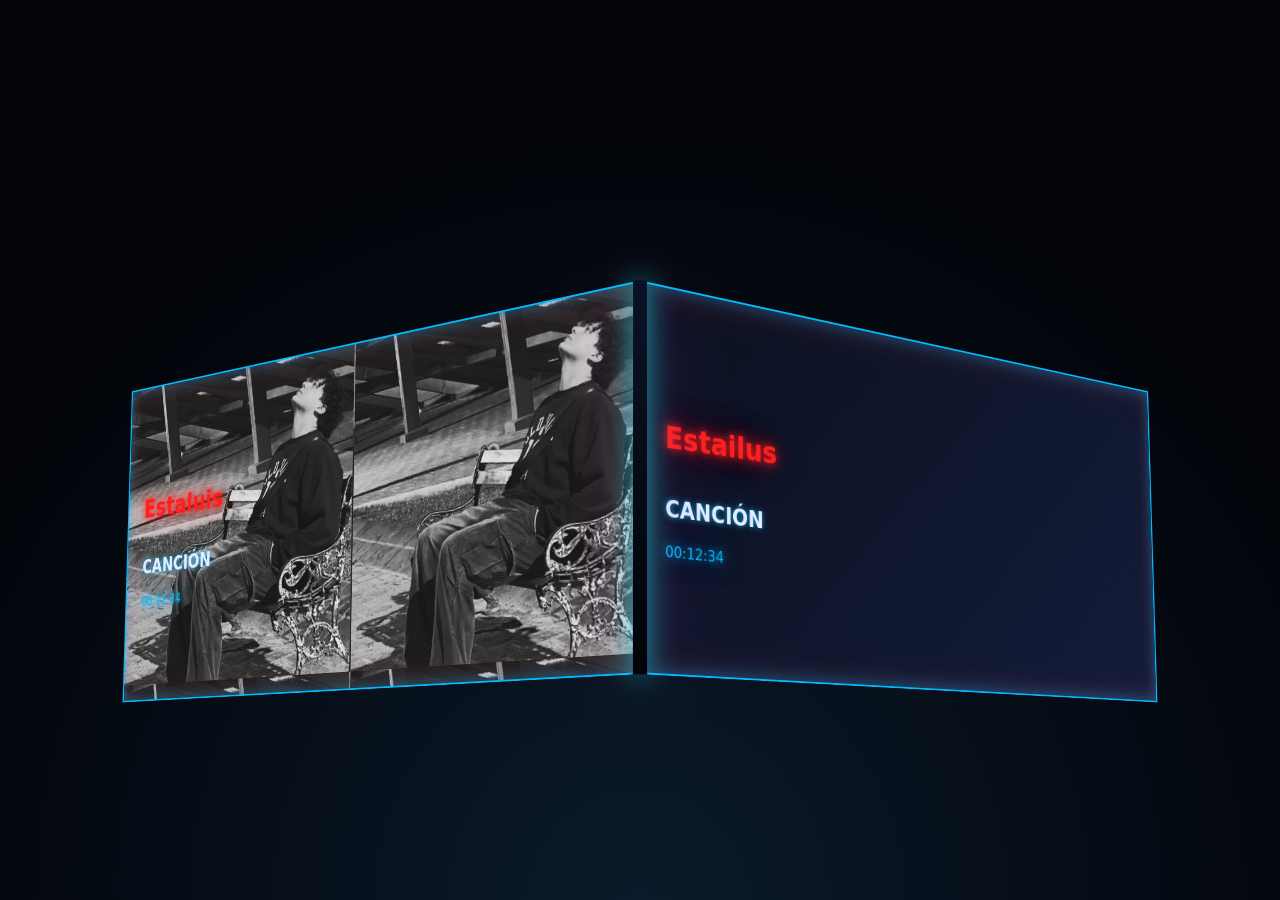
==== index.html @ 5ad1725b "Initial repo. Blue and red billboard with a preview img. Missing the insert code" ====
<!DOCTYPE html>
<html lang="en">
<head>
    <meta charset="UTF-8">
    <meta name="viewport" content="width=device-width, initial-scale=1.0">
    <title>Document</title>

    <link rel="preconnect" href="https://fonts.googleapis.com">
    <link rel="preconnect" href="https://fonts.gstatic.com" crossorigin>
    <link href="https://fonts.googleapis.com/css2?family=Bitcount+Single:wght@100..900&display=swap" rel="stylesheet">

    <style>
        


        * {
            box-sizing: border-box;
            --neon-red: #ff1e1e;
            --neon-red-dim: #c01515;
            --neon-red-glow: rgba(255, 30, 30, 0.85);
            --neon-blue: #00baff;
            --neon-blue-dim: #008fc7;
            --neon-blue-glow: rgba(0, 186, 255, 0.85);
            --text-white: #e6ecff;
            --text-muted: rgba(230,236,255,.65);
        }

        body {
            margin: 0;
            height: 100vh;
            background:
                radial-gradient(circle at bottom, #0b1a2a, #020409 70%);
            display: flex;
            justify-content: center;
            align-items: flex-end;
            font-family: "Orbitron", system-ui, sans-serif;
            overflow: hidden;
        }

        /* Escena */
        .scene {
            position: relative;
            width: 50vw;
            height: 50vh;
            perspective: 1500px;
        }

        /* Esquina del edificio */
        .corner {
            position: absolute;
            bottom: 50%;  
            left: 50%;
            height: 400px;
            transform: translateX(-50%) rotateX(5deg);
            transform-style: preserve-3d;
        }

        /* Billboard base */
        .billboard {
            width: 60vw;
            height: 400px;
            background: linear-gradient(135deg, #0a0f1f, #121c3a);
            position: relative;
            overflow: hidden;
            /*animation: ledFlicker 3.5s infinite;*/
            animation: cyberFlicker 4.5s infinite;
        }

        /* Lado izquierdo */
        .billboard.left {
            position: absolute;
            left: 0;
            top: 0;

            width: 60vw;
            height: 400px;

            transform-origin: left center;
            transform: rotateY(32deg);

            border-radius: 12px 0 0 12px;
        }

        /* Lado derecho */
        .billboard.right {
            position: absolute;
            right: 0;
            top: 0;

            width: 60vw;
            height: 400px;

            transform-origin: right center;
            transform: rotateY(-32deg);

            border-radius: 0 12px 12px 0;
            background-image: url("./img/foto.jpg");
            background-size: 50% auto;
        }

        .corner::before {
            content: "";
            position: absolute;
            top: 0;
            left: -7px;
            width: 14px;
            height: 400px;

            background:
                linear-gradient(
                to bottom,
                #0b1225,
                #020409
                );

            box-shadow:
                0 0 30px rgba(0,255,255,.7),
                0 0 70px rgba(255,0,200,.35);
        }

        /* Marco LED */
        /*.billboard::before {
            content: "";
            position: absolute;
            inset: 0;
            box-shadow:
                inset 0 0 0 2px #00ffff,
                inset 0 0 25px rgba(0,255,255,.6),
                inset 0 0 50px rgba(255,0,200,.25);
            pointer-events: none;
        }*/
        .billboard::before {
            content: "";
            position: absolute;
            inset: 0;
            box-shadow:
                inset 0 0 0 2px var(--neon-blue),
                inset 0 0 22px rgba(0,186,255,.5),
                inset 0 0 40px rgba(255,30,30,.2);
        }


        /* Scanlines LED */
        .billboard::after {
            content: "";
            position: absolute;
            inset: 0;
            background-image:
                repeating-linear-gradient(
                0deg,
                rgba(255,255,255,.05) 0 1px,
                transparent 1px 3px
                );
            opacity: .35;
            animation: scanMove 1.2s linear infinite;
            pointer-events: none;
        }

        /* Contenido */
        .content {
            height: 100%;
            padding: 30px;
            display: flex;
            flex-direction: column;
            justify-content: center;
        }

        /* Texto */
        /*.artist {
            font-size: 36px;
            margin: 0;
            color: #ff4fd8;
            text-shadow:
                0 0 12px rgba(255,79,216,.9),
                0 0 30px rgba(255,79,216,.6);
        }*/
        .artist {
        color: var(--neon-red);
        text-shadow:
            0 0 8px var(--neon-red-glow),
            0 0 20px rgba(255,30,30,.6),
            0 0 45px rgba(255,30,30,.35);
        }


        /*.song {
            font-size: 22px;
            margin: 8px 0;
            color: #ffffff;
            text-shadow:
                0 0 10px rgba(0,255,255,.9);
        }*/
        .song {
        color: var(--text-white);
        text-shadow:
            0 0 6px var(--neon-blue-glow);
        }


        /*.countdown {
            margin-top: 16px;
            font-size: 20px;
            letter-spacing: 3px;
            color: #00ffff;
            text-shadow:
                0 0 15px rgba(0,255,255,1),
                0 0 35px rgba(0,255,255,.6);
        }*/
        .countdown {
        color: var(--neon-blue);
        text-shadow:
            0 0 10px var(--neon-blue-glow),
            0 0 28px rgba(0,186,255,.6);
        }


        /* 🔥 Animaciones */
        @keyframes ledFlicker {
            0%, 100% { filter: brightness(1); }
            48% { filter: brightness(1.1); }
            50% { filter: brightness(.85); }
            52% { filter: brightness(1.15); }
        }

        @keyframes scanMove {
            from { background-position: 0 0; }
            to { background-position: 0 6px; }
        }

        @keyframes cyberFlicker {
            0%, 100% { filter: brightness(1); }
            47% { filter: brightness(.9); }
            49% { filter: brightness(.6); }
            50% { filter: brightness(1.1); }
            52% { filter: brightness(.85); }
            55% { filter: brightness(1); }
        }


    </style>
</head>
<body>
    <div class="scene">
        <div class="corner">
            <div class="billboard left">
            <div class="content">
                <h1 class="artist">Estailus</h1>
                <h2 class="song">CANCIÓN</h2>
                <div class="countdown">00:12:34</div>
            </div>
            </div>

            <div class="billboard right">
            <div class="content">
                <h1 class="artist">Estaluis</h1>
                <h2 class="song">CANCIÓN</h2>
                <div class="countdown">00:12:34</div>
            </div>
            </div>
        </div>
    </div>


</body>
</html>
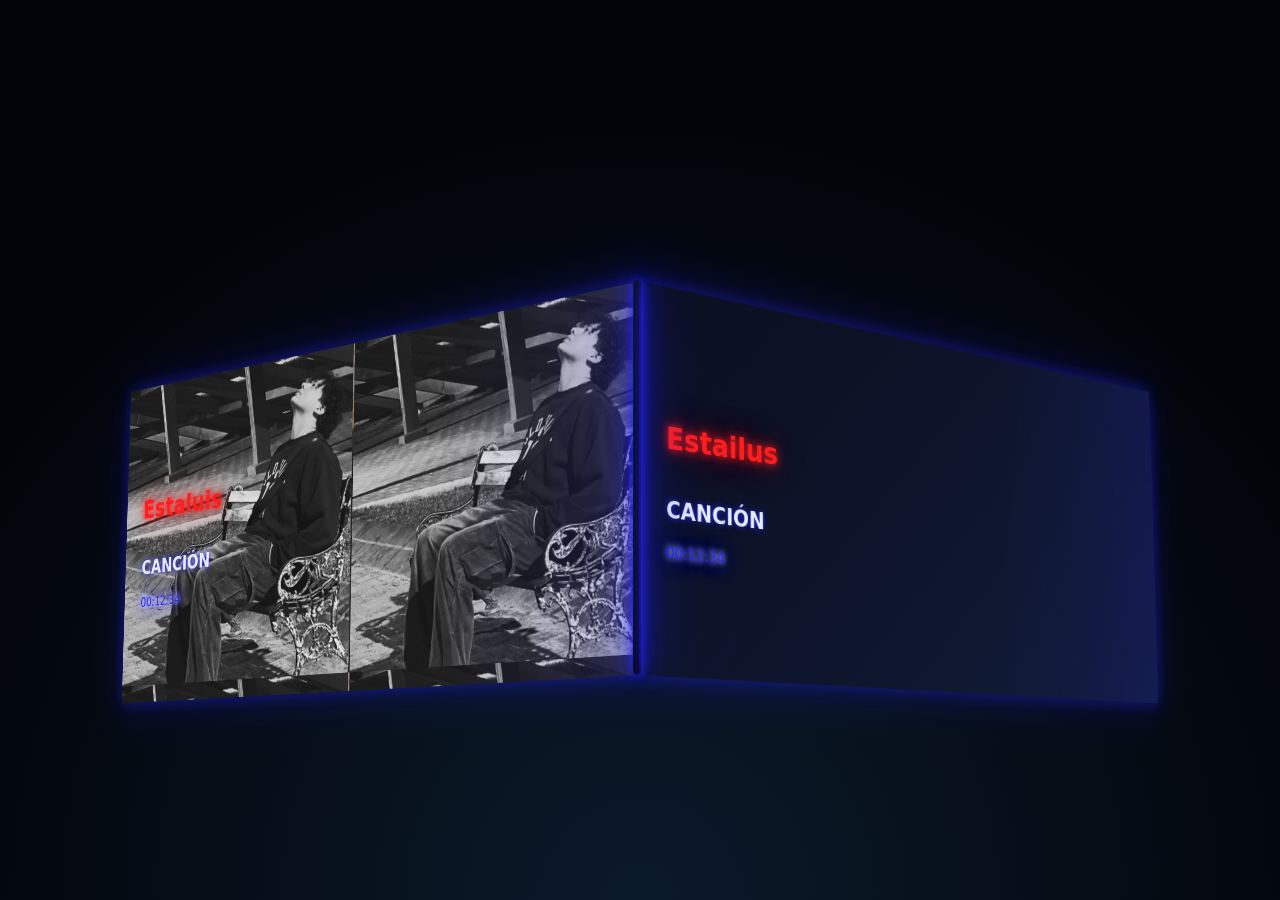
==== commit 0c00614c: "Changing led colors" ====
--- a/index.html
+++ b/index.html
@@ -10,17 +10,16 @@
     <link href="https://fonts.googleapis.com/css2?family=Bitcount+Single:wght@100..900&display=swap" rel="stylesheet">
 
     <style>
-        
-
 
         * {
             box-sizing: border-box;
             --neon-red: #ff1e1e;
             --neon-red-dim: #c01515;
             --neon-red-glow: rgba(255, 30, 30, 0.85);
-            --neon-blue: #00baff;
-            --neon-blue-dim: #008fc7;
-            --neon-blue-glow: rgba(0, 186, 255, 0.85);
+            --neon-blue: #2323FF;
+            --neon-blue-bright: #4d4dff;
+            --neon-blue-glow: rgba(35, 35, 255, 0.95);
+            --neon-blue-outer: rgba(35, 35, 255, 0.45);
             --text-white: #e6ecff;
             --text-muted: rgba(230,236,255,.65);
         }
@@ -43,6 +42,7 @@
             width: 50vw;
             height: 50vh;
             perspective: 1500px;
+            /* display: none; */
         }
 
         /* Esquina del edificio */
@@ -62,8 +62,12 @@
             background: linear-gradient(135deg, #0a0f1f, #121c3a);
             position: relative;
             overflow: hidden;
-            /*animation: ledFlicker 3.5s infinite;*/
-            animation: cyberFlicker 4.5s infinite;
+            animation: cyberFlicker 3.8s infinite;
+            margin: 1px;
+
+            box-shadow:
+                0 0 20px rgba(35,35,255,0.4),
+                0 0 60px rgba(35,35,255,0.25);
         }
 
         /* Lado izquierdo */
@@ -98,45 +102,15 @@
             background-size: 50% auto;
         }
 
-        .corner::before {
-            content: "";
-            position: absolute;
-            top: 0;
-            left: -7px;
-            width: 14px;
-            height: 400px;
-
-            background:
-                linear-gradient(
-                to bottom,
-                #0b1225,
-                #020409
-                );
-
-            box-shadow:
-                0 0 30px rgba(0,255,255,.7),
-                0 0 70px rgba(255,0,200,.35);
-        }
-
-        /* Marco LED */
-        /*.billboard::before {
-            content: "";
-            position: absolute;
-            inset: 0;
-            box-shadow:
-                inset 0 0 0 2px #00ffff,
-                inset 0 0 25px rgba(0,255,255,.6),
-                inset 0 0 50px rgba(255,0,200,.25);
-            pointer-events: none;
-        }*/
+         /* Marco LED */
+        
         .billboard::before {
-            content: "";
-            position: absolute;
-            inset: 0;
             box-shadow:
                 inset 0 0 0 2px var(--neon-blue),
-                inset 0 0 22px rgba(0,186,255,.5),
-                inset 0 0 40px rgba(255,30,30,.2);
+                inset 0 0 20px var(--neon-blue-glow),
+                inset 0 0 40px var(--neon-blue-glow),
+                0 0 30px var(--neon-blue-outer),
+                0 0 80px var(--neon-blue-outer);
         }
 
 
@@ -144,17 +118,50 @@
         .billboard::after {
             content: "";
             position: absolute;
-            inset: 0;
-            background-image:
-                repeating-linear-gradient(
-                0deg,
-                rgba(255,255,255,.05) 0 1px,
-                transparent 1px 3px
-                );
+            top: 0;
+            right: 0; /* el lado del corner */
+            width: 35%;
+            height: 100%;
+            background: linear-gradient(
+                to left,
+                rgba(35,35,255,0.35),
+                rgba(35,35,255,0.15),
+                transparent
+            );
+
+  pointer-events: none;
             opacity: .35;
             animation: scanMove 1.2s linear infinite;
             pointer-events: none;
         }
+
+        .corner::before {
+            content: "";
+            position: absolute;
+            top: 0;
+            left: -7px;
+
+            width: 8px;
+            height: 400px;
+
+            background: linear-gradient(
+                to bottom,
+                #0a0f1f,
+                #050814
+            );
+
+            border-radius: 4px;
+
+            box-shadow:
+                0 0 10px #2323FF,
+                0 0 25px rgba(35,35,255,.9),
+                0 0 60px rgba(35,35,255,.6),
+                0 0 120px rgba(35,35,255,.3);
+        }
+
+        
+
+       
 
         /* Contenido */
         .content {
@@ -166,14 +173,7 @@
         }
 
         /* Texto */
-        /*.artist {
-            font-size: 36px;
-            margin: 0;
-            color: #ff4fd8;
-            text-shadow:
-                0 0 12px rgba(255,79,216,.9),
-                0 0 30px rgba(255,79,216,.6);
-        }*/
+        
         .artist {
         color: var(--neon-red);
         text-shadow:
@@ -182,45 +182,25 @@
             0 0 45px rgba(255,30,30,.35);
         }
 
-
-        /*.song {
-            font-size: 22px;
-            margin: 8px 0;
-            color: #ffffff;
-            text-shadow:
-                0 0 10px rgba(0,255,255,.9);
-        }*/
         .song {
         color: var(--text-white);
         text-shadow:
             0 0 6px var(--neon-blue-glow);
         }
 
-
-        /*.countdown {
-            margin-top: 16px;
-            font-size: 20px;
-            letter-spacing: 3px;
-            color: #00ffff;
+        .countdown {
+            color: var(--neon-blue);
+
             text-shadow:
-                0 0 15px rgba(0,255,255,1),
-                0 0 35px rgba(0,255,255,.6);
-        }*/
-        .countdown {
-        color: var(--neon-blue);
-        text-shadow:
-            0 0 10px var(--neon-blue-glow),
-            0 0 28px rgba(0,186,255,.6);
-        }
-
-
-        /* 🔥 Animaciones */
-        @keyframes ledFlicker {
-            0%, 100% { filter: brightness(1); }
-            48% { filter: brightness(1.1); }
-            50% { filter: brightness(.85); }
-            52% { filter: brightness(1.15); }
-        }
+                0 0 6px #ffffff,
+                0 0 12px var(--neon-blue-glow),
+                0 0 25px var(--neon-blue-glow),
+                0 0 50px var(--neon-blue-outer),
+                0 0 90px var(--neon-blue-outer);
+        }
+
+
+        /* Animaciones */
 
         @keyframes scanMove {
             from { background-position: 0 0; }
@@ -260,6 +240,10 @@
         </div>
     </div>
 
+    <div class="code">
+
+    </div>
+
 
 </body>
 </html>
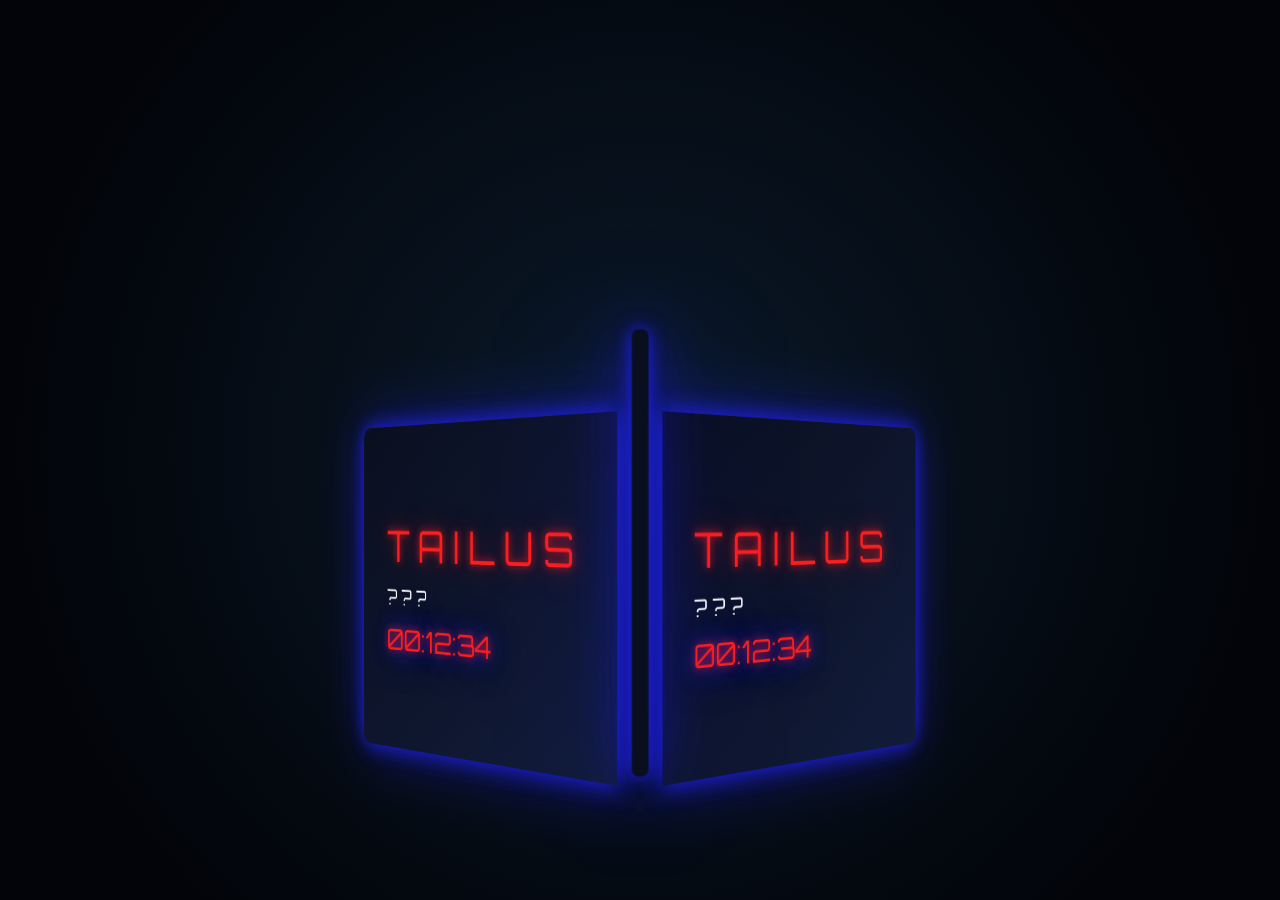
==== commit 45c00976: "Fixing background building" ====
--- a/index.html
+++ b/index.html
@@ -1,249 +1,219 @@
 <!DOCTYPE html>
 <html lang="en">
 <head>
-    <meta charset="UTF-8">
-    <meta name="viewport" content="width=device-width, initial-scale=1.0">
-    <title>Document</title>
-
-    <link rel="preconnect" href="https://fonts.googleapis.com">
-    <link rel="preconnect" href="https://fonts.gstatic.com" crossorigin>
-    <link href="https://fonts.googleapis.com/css2?family=Bitcount+Single:wght@100..900&display=swap" rel="stylesheet">
-
-    <style>
-
-        * {
-            box-sizing: border-box;
-            --neon-red: #ff1e1e;
-            --neon-red-dim: #c01515;
-            --neon-red-glow: rgba(255, 30, 30, 0.85);
-            --neon-blue: #2323FF;
-            --neon-blue-bright: #4d4dff;
-            --neon-blue-glow: rgba(35, 35, 255, 0.95);
-            --neon-blue-outer: rgba(35, 35, 255, 0.45);
-            --text-white: #e6ecff;
-            --text-muted: rgba(230,236,255,.65);
-        }
-
-        body {
-            margin: 0;
-            height: 100vh;
-            background:
-                radial-gradient(circle at bottom, #0b1a2a, #020409 70%);
-            display: flex;
-            justify-content: center;
-            align-items: flex-end;
-            font-family: "Orbitron", system-ui, sans-serif;
-            overflow: hidden;
-        }
-
-        /* Escena */
-        .scene {
-            position: relative;
-            width: 50vw;
-            height: 50vh;
-            perspective: 1500px;
-            /* display: none; */
-        }
-
-        /* Esquina del edificio */
-        .corner {
-            position: absolute;
-            bottom: 50%;  
-            left: 50%;
-            height: 400px;
-            transform: translateX(-50%) rotateX(5deg);
-            transform-style: preserve-3d;
-        }
-
-        /* Billboard base */
-        .billboard {
-            width: 60vw;
-            height: 400px;
-            background: linear-gradient(135deg, #0a0f1f, #121c3a);
-            position: relative;
-            overflow: hidden;
-            animation: cyberFlicker 3.8s infinite;
-            margin: 1px;
-
-            box-shadow:
-                0 0 20px rgba(35,35,255,0.4),
-                0 0 60px rgba(35,35,255,0.25);
-        }
-
-        /* Lado izquierdo */
-        .billboard.left {
-            position: absolute;
-            left: 0;
-            top: 0;
-
-            width: 60vw;
-            height: 400px;
-
-            transform-origin: left center;
-            transform: rotateY(32deg);
-
-            border-radius: 12px 0 0 12px;
-        }
-
-        /* Lado derecho */
-        .billboard.right {
-            position: absolute;
-            right: 0;
-            top: 0;
-
-            width: 60vw;
-            height: 400px;
-
-            transform-origin: right center;
-            transform: rotateY(-32deg);
-
-            border-radius: 0 12px 12px 0;
-            background-image: url("./img/foto.jpg");
-            background-size: 50% auto;
-        }
-
-         /* Marco LED */
+<meta charset="UTF-8">
+<meta name="viewport" content="width=device-width, initial-scale=1.0">
+<title>???</title>
+
+<link href="https://fonts.googleapis.com/css2?family=Orbitron:wght@400;700&display=swap" rel="stylesheet">
+
+<style>
+
+*{
+    box-sizing:border-box;
+
+    --neon-blue:#2323FF;
+    --neon-blue-glow:rgba(35,35,255,.95);
+    --neon-blue-outer:rgba(35,35,255,.45);
+
+    --neon-red:#ff1e1e;
+    --neon-red-glow:rgba(255,30,30,.85);
+    
+}
+
+body{
+    margin:0;
+    height:100vh;
+    display:flex;
+    justify-content:center;
+    align-items:flex-end;
+    background:radial-gradient(circle at center,#0b1a2a,#020409 80%);
+    font-family:Orbitron,sans-serif;
+    overflow:hidden;
+}
+
+/* ESCENA (CÁMARA) */
+
+.scene{
+    position:relative;
+    width:100vw;
+    height:85vh;
+    perspective: 1100px;
+}
+
+/* CONTENEDOR 3D */
+
+.city{
+    position:absolute;
+    bottom:0;
+    width:100%;
+    height:80vh;
+    transform-style:preserve-3d;
+}
+
+/* PARED */
+
+.building{
+    position:fixed;
+    bottom:0;
+    width:100vw;
+    height:100vh;
+    background:url("./img/kenny-eliason.jpg") center/cover;
+    background-repeat: repeat-x;
+    filter:brightness(.25);
+}
+
+/* IZQUIERDA */
+.building.left{
+    left:50%;
+    transform-origin:right center;
+    transform:
+        translateX(-100%)
+        rotateY(-35deg)
+        translateZ(-250px);
+}
+
+/* DERECHA */
+.building.right{
+    left:50%;
+    transform-origin:left center;
+    transform:
         
-        .billboard::before {
-            box-shadow:
-                inset 0 0 0 2px var(--neon-blue),
-                inset 0 0 20px var(--neon-blue-glow),
-                inset 0 0 40px var(--neon-blue-glow),
-                0 0 30px var(--neon-blue-outer),
-                0 0 80px var(--neon-blue-outer);
-        }
-
-
-        /* Scanlines LED */
-        .billboard::after {
-            content: "";
-            position: absolute;
-            top: 0;
-            right: 0; /* el lado del corner */
-            width: 35%;
-            height: 100%;
-            background: linear-gradient(
-                to left,
-                rgba(35,35,255,0.35),
-                rgba(35,35,255,0.15),
-                transparent
-            );
-
-  pointer-events: none;
-            opacity: .35;
-            animation: scanMove 1.2s linear infinite;
-            pointer-events: none;
-        }
-
-        .corner::before {
-            content: "";
-            position: absolute;
-            top: 0;
-            left: -7px;
-
-            width: 8px;
-            height: 400px;
-
-            background: linear-gradient(
-                to bottom,
-                #0a0f1f,
-                #050814
-            );
-
-            border-radius: 4px;
-
-            box-shadow:
-                0 0 10px #2323FF,
-                0 0 25px rgba(35,35,255,.9),
-                0 0 60px rgba(35,35,255,.6),
-                0 0 120px rgba(35,35,255,.3);
-        }
-
-        
-
-       
-
-        /* Contenido */
-        .content {
-            height: 100%;
-            padding: 30px;
-            display: flex;
-            flex-direction: column;
-            justify-content: center;
-        }
-
-        /* Texto */
-        
-        .artist {
-        color: var(--neon-red);
-        text-shadow:
-            0 0 8px var(--neon-red-glow),
-            0 0 20px rgba(255,30,30,.6),
-            0 0 45px rgba(255,30,30,.35);
-        }
-
-        .song {
-        color: var(--text-white);
-        text-shadow:
-            0 0 6px var(--neon-blue-glow);
-        }
-
-        .countdown {
-            color: var(--neon-blue);
-
-            text-shadow:
-                0 0 6px #ffffff,
-                0 0 12px var(--neon-blue-glow),
-                0 0 25px var(--neon-blue-glow),
-                0 0 50px var(--neon-blue-outer),
-                0 0 90px var(--neon-blue-outer);
-        }
-
-
-        /* Animaciones */
-
-        @keyframes scanMove {
-            from { background-position: 0 0; }
-            to { background-position: 0 6px; }
-        }
-
-        @keyframes cyberFlicker {
-            0%, 100% { filter: brightness(1); }
-            47% { filter: brightness(.9); }
-            49% { filter: brightness(.6); }
-            50% { filter: brightness(1.1); }
-            52% { filter: brightness(.85); }
-            55% { filter: brightness(1); }
-        }
-
-
-    </style>
+        rotateY(35deg)
+        translateZ(-250px);
+}
+
+/* ESQUINA (LO MÁS CERCANO) */
+
+.corner{
+    position:relative;
+    top:25%;
+    left:50%;
+    transform:
+        translateX(-50%)
+        translateZ(180px);
+    width:14px;
+    height:52%;
+    background:#0a0f1f;
+    border-radius:6px;
+
+    box-shadow:
+        0 0 15px var(--neon-blue),
+        0 0 50px var(--neon-blue-glow),
+        0 0 120px var(--neon-blue-outer);
+}
+
+
+.billboard{
+    position:absolute;
+    bottom:14vh;
+
+    width:clamp(220px, 28vw, 420px);
+    aspect-ratio: 1 / 1;  
+
+    background:linear-gradient(135deg,#0a0f1f,#121c3a);
+    overflow:hidden;
+
+    box-shadow:
+        0 0 25px var(--neon-blue-glow),
+        0 0 70px var(--neon-blue-outer);
+}
+.billboard.left,
+.billboard.right{
+    transform:
+        translateX(-100%) rotateY(-35deg) translateZ(90px);
+}
+
+/* IZQUIERDO */
+.billboard.left{
+    left:51%;
+    transform-origin:right center;
+    transform:
+        translateX(-100%)   /* lo mueve hacia la izquierda */
+        rotateY(-35deg)
+        translateZ(60px);
+    border-radius:12px 0 0 12px;
+}
+
+/* DERECHO */
+.billboard.right{
+    left:49%;
+    transform-origin:left center;
+    transform:
+        rotateY(35deg)
+        translateZ(60px);
+    border-radius:0 12px 12px 0;
+}
+
+/* CONTENIDO */
+
+.content{
+    padding:clamp(20px,3vw,40px);
+    height:100%;
+    display:flex;
+    flex-direction:column;
+    justify-content:center;
+}
+
+/* TEXTO */
+
+.artist{
+    font-size:clamp(1.5rem,4vw,3rem);
+    color:var(--neon-red);
+    text-shadow:
+        0 0 10px var(--neon-red-glow),
+        0 0 30px rgba(255,30,30,.5);
+}
+
+.song{
+    font-size:clamp(1rem,2vw,1.5rem);
+    color:#fff;
+    margin:.5em 0;
+}
+
+.countdown{
+    font-size:clamp(1rem,3vw,2rem);
+    color:var(--neon-red);
+    text-shadow:
+        0 0 10px var(--neon-red-glow),
+        0 0 25px var(--neon-blue-glow),
+        0 0 60px var(--neon-blue-outer);
+}
+
+</style>
 </head>
 <body>
-    <div class="scene">
-        <div class="corner">
-            <div class="billboard left">
+
+<div class="scene">
+    <div class="city">
+
+        <!-- FONDO -->
+        <div class="building left"></div>
+        <div class="building right"></div>
+
+        <!-- BILLBOARD IZQUIERDO -->
+        <div class="billboard left">
             <div class="content">
-                <h1 class="artist">Estailus</h1>
-                <h2 class="song">CANCIÓN</h2>
+                <div class="artist">T A I L U S</div>
+                <div class="song">? ? ?</div>
                 <div class="countdown">00:12:34</div>
             </div>
-            </div>
-
-            <div class="billboard right">
+        </div>
+
+        <!-- BILLBOARD DERECHO -->
+        <div class="billboard right">
             <div class="content">
-                <h1 class="artist">Estaluis</h1>
-                <h2 class="song">CANCIÓN</h2>
+                <div class="artist">T A I L U S</div>
+                <div class="song">? ? ?</div>
                 <div class="countdown">00:12:34</div>
             </div>
-            </div>
         </div>
+
+        <!-- ESQUINA -->
+        <div class="corner"></div>
+
     </div>
-
-    <div class="code">
-
-    </div>
-
+</div>
 
 </body>
 </html>
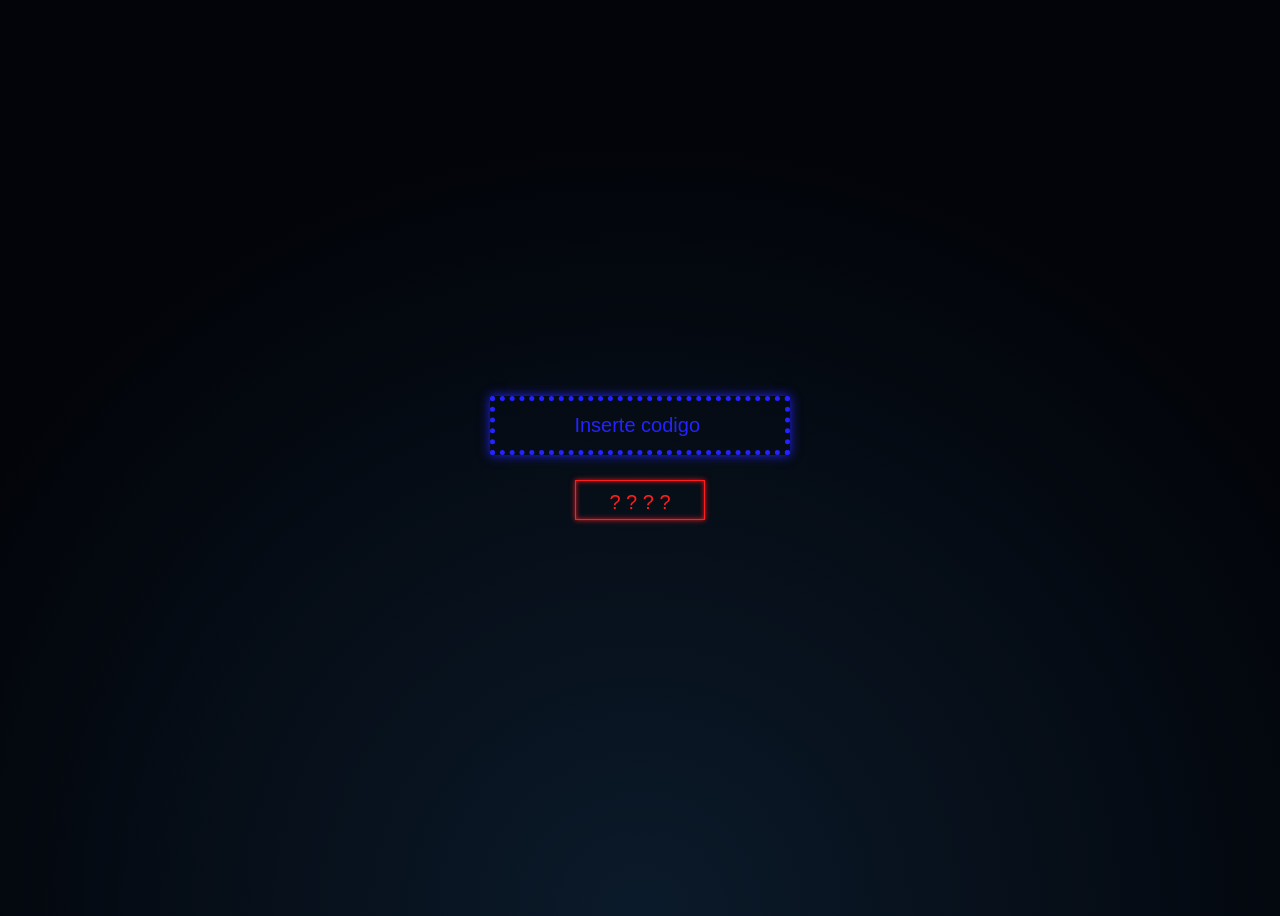
==== commit b80403e0: "Code page" ====
--- a/index.html
+++ b/index.html
@@ -6,214 +6,26 @@
 <title>???</title>
 
 <link href="https://fonts.googleapis.com/css2?family=Orbitron:wght@400;700&display=swap" rel="stylesheet">
-
-<style>
-
-*{
-    box-sizing:border-box;
-
-    --neon-blue:#2323FF;
-    --neon-blue-glow:rgba(35,35,255,.95);
-    --neon-blue-outer:rgba(35,35,255,.45);
-
-    --neon-red:#ff1e1e;
-    --neon-red-glow:rgba(255,30,30,.85);
-    
-}
-
-body{
-    margin:0;
-    height:100vh;
-    display:flex;
-    justify-content:center;
-    align-items:flex-end;
-    background:radial-gradient(circle at center,#0b1a2a,#020409 80%);
-    font-family:Orbitron,sans-serif;
-    overflow:hidden;
-}
-
-/* ESCENA (CÁMARA) */
-
-.scene{
-    position:relative;
-    width:100vw;
-    height:85vh;
-    perspective: 1100px;
-}
-
-/* CONTENEDOR 3D */
-
-.city{
-    position:absolute;
-    bottom:0;
-    width:100%;
-    height:80vh;
-    transform-style:preserve-3d;
-}
-
-/* PARED */
-
-.building{
-    position:fixed;
-    bottom:0;
-    width:100vw;
-    height:100vh;
-    background:url("./img/kenny-eliason.jpg") center/cover;
-    background-repeat: repeat-x;
-    filter:brightness(.25);
-}
-
-/* IZQUIERDA */
-.building.left{
-    left:50%;
-    transform-origin:right center;
-    transform:
-        translateX(-100%)
-        rotateY(-35deg)
-        translateZ(-250px);
-}
-
-/* DERECHA */
-.building.right{
-    left:50%;
-    transform-origin:left center;
-    transform:
-        
-        rotateY(35deg)
-        translateZ(-250px);
-}
-
-/* ESQUINA (LO MÁS CERCANO) */
-
-.corner{
-    position:relative;
-    top:25%;
-    left:50%;
-    transform:
-        translateX(-50%)
-        translateZ(180px);
-    width:14px;
-    height:52%;
-    background:#0a0f1f;
-    border-radius:6px;
-
-    box-shadow:
-        0 0 15px var(--neon-blue),
-        0 0 50px var(--neon-blue-glow),
-        0 0 120px var(--neon-blue-outer);
-}
+<link rel="stylesheet" href="./css/index.css">
 
 
-.billboard{
-    position:absolute;
-    bottom:14vh;
-
-    width:clamp(220px, 28vw, 420px);
-    aspect-ratio: 1 / 1;  
-
-    background:linear-gradient(135deg,#0a0f1f,#121c3a);
-    overflow:hidden;
-
-    box-shadow:
-        0 0 25px var(--neon-blue-glow),
-        0 0 70px var(--neon-blue-outer);
-}
-.billboard.left,
-.billboard.right{
-    transform:
-        translateX(-100%) rotateY(-35deg) translateZ(90px);
-}
-
-/* IZQUIERDO */
-.billboard.left{
-    left:51%;
-    transform-origin:right center;
-    transform:
-        translateX(-100%)   /* lo mueve hacia la izquierda */
-        rotateY(-35deg)
-        translateZ(60px);
-    border-radius:12px 0 0 12px;
-}
-
-/* DERECHO */
-.billboard.right{
-    left:49%;
-    transform-origin:left center;
-    transform:
-        rotateY(35deg)
-        translateZ(60px);
-    border-radius:0 12px 12px 0;
-}
-
-/* CONTENIDO */
-
-.content{
-    padding:clamp(20px,3vw,40px);
-    height:100%;
-    display:flex;
-    flex-direction:column;
-    justify-content:center;
-}
-
-/* TEXTO */
-
-.artist{
-    font-size:clamp(1.5rem,4vw,3rem);
-    color:var(--neon-red);
-    text-shadow:
-        0 0 10px var(--neon-red-glow),
-        0 0 30px rgba(255,30,30,.5);
-}
-
-.song{
-    font-size:clamp(1rem,2vw,1.5rem);
-    color:#fff;
-    margin:.5em 0;
-}
-
-.countdown{
-    font-size:clamp(1rem,3vw,2rem);
-    color:var(--neon-red);
-    text-shadow:
-        0 0 10px var(--neon-red-glow),
-        0 0 25px var(--neon-blue-glow),
-        0 0 60px var(--neon-blue-outer);
-}
-
-</style>
 </head>
 <body>
 
-<div class="scene">
-    <div class="city">
-
-        <!-- FONDO -->
-        <div class="building left"></div>
-        <div class="building right"></div>
-
-        <!-- BILLBOARD IZQUIERDO -->
-        <div class="billboard left">
-            <div class="content">
-                <div class="artist">T A I L U S</div>
-                <div class="song">? ? ?</div>
-                <div class="countdown">00:12:34</div>
-            </div>
-        </div>
-
-        <!-- BILLBOARD DERECHO -->
-        <div class="billboard right">
-            <div class="content">
-                <div class="artist">T A I L U S</div>
-                <div class="song">? ? ?</div>
-                <div class="countdown">00:12:34</div>
-            </div>
-        </div>
-
-        <!-- ESQUINA -->
-        <div class="corner"></div>
-
-    </div>
-</div>
+    <div class="code">
+		<input type="text" id="codeInput" placeholder="Inserte codigo |">
+		<button class="enter" id="enter">? ? ? ?</button>
+	</div>
+	
+	<script>
+		const input=document.getElementById("codeInput");
+		let showCursor = true;
+		
+		setInterval(()=>{
+			input.placeholder = showCursor ? "Inserte codigo |" : "Inserte codigo ";
+			showCursor = !showCursor;
+		},500);
+	</script>
 
 </body>
 </html>
--- a/css/index.css
+++ b/css/index.css
@@ -0,0 +1,111 @@
+*{
+    box-sizing:border-box;
+
+    --neon-blue:#2323FF;
+    --neon-blue-glow:rgba(35,35,255,.95);
+    --neon-blue-outer:rgba(35,35,255,.45);
+
+    --neon-red:#ff1e1e;
+    --neon-red-glow:rgba(255,30,30,.85);
+
+    font-size: 20px;
+}
+
+body{
+	background:radial-gradient(circle at bottom, #0b1a2a, #020409 70%);
+}
+
+.code{
+    width:100%;
+    height:100vh;
+    display: flex;
+    justify-content: center;
+    align-items: center;
+    flex-direction: column;
+    gap: 25px;
+}
+input{
+    background-color: transparent;
+    color:var(--neon-blue);
+    box-shadow: 0 0 10px var(--neon-blue-glow);
+    text-align: center;
+    outline: none;
+    border: dotted 5px;
+    border-color: var(--neon-blue);
+    width: 300px;
+    padding: 1%;
+
+    animation: cyberFlicker 2.5s infinite;
+}
+input:focus{
+    letter-spacing: 10px;
+}
+input::placeholder {
+  color:var(--neon-blue);
+}
+input:focus::placeholder {
+  color: transparent;
+}
+.enter{
+    color: #fff;
+    width: 130px;
+    height: 40px;
+    padding: 10px 25px;
+    font-family: 'Lato', sans-serif;
+    font-weight: 500;
+    background: transparent;
+    transition: all 0.3s ease;
+    position: relative;
+    display: inline-block; 
+
+    border: 1px solid ;
+    color: var(--neon-red);
+    box-shadow: 0 0 5px var(--neon-red-glow), 0 0 5px var(--neon-red-glow) inset;
+    transition: all 0.3s ease;
+
+    animation: cyberFlicker 2.5s infinite;
+}
+
+.enter:hover{
+    cursor: pointer;
+    animation: pulsate 3.5s infinite alternate;
+}
+
+@keyframes cyberFlicker {
+  0%, 100% { filter: brightness(1); }
+  47% { filter: brightness(.9); }
+  49% { filter: brightness(.6); }
+  50% { filter: brightness(1.1); }
+  52% { filter: brightness(.85); }
+  55% { filter: brightness(1); }
+}
+
+@keyframes pulsate {
+  100% {
+    text-shadow:
+      0 0 2px var(--neon-red),
+      0 0 6px var(--neon-red-glow),
+      0 0 15px var(--neon-red-glow);
+
+    box-shadow:
+      0 0 5px var(--neon-red),
+      0 0 15px var(--neon-red),
+      0 0 30px var(--neon-red-glow);
+
+    border-color: var(--neon-red);
+  }
+
+  0% {
+    text-shadow:
+      0 0 4px var(--neon-red-glow),
+      0 0 20px var(--neon-red),
+      0 0 40px var(--neon-red);
+
+    box-shadow:
+      0 0 10px var(--neon-red),
+      0 0 30px var(--neon-red),
+      0 0 60px var(--neon-red-glow);
+
+    border-color: var(--neon-red);
+  }
+}
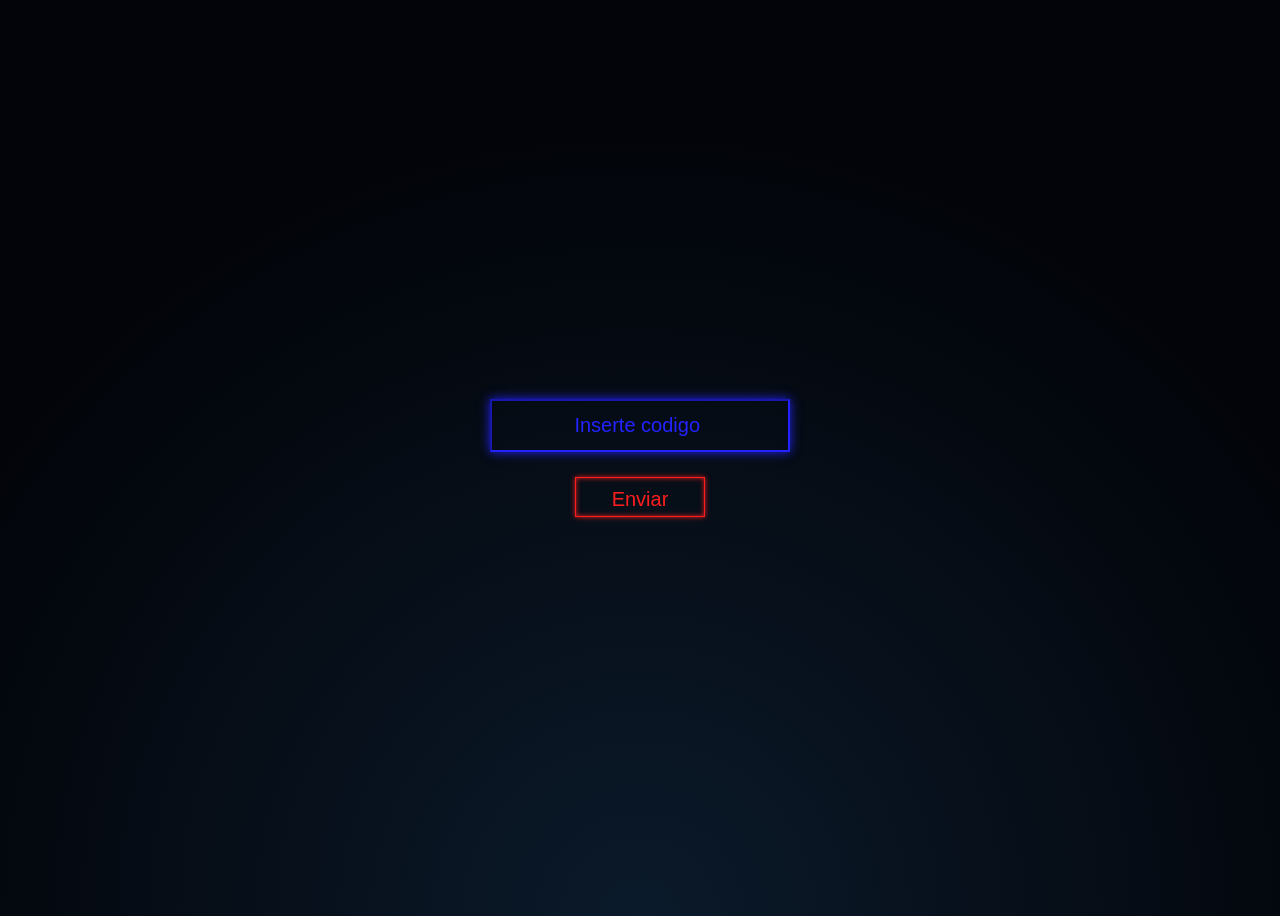
==== commit 75520516: "Finished visual pages. Missing fixing principal page" ====
--- a/index.html
+++ b/index.html
@@ -13,19 +13,10 @@
 <body>
 
     <div class="code">
-		<input type="text" id="codeInput" placeholder="Inserte codigo |">
-		<button class="enter" id="enter">? ? ? ?</button>
+        <input type="text" name="codigo" id="codeInput" placeholder="Inserte codigo |" required>
+        <button class="enter" id="enter">Enviar</button>
 	</div>
-	
-	<script>
-		const input=document.getElementById("codeInput");
-		let showCursor = true;
-		
-		setInterval(()=>{
-			input.placeholder = showCursor ? "Inserte codigo |" : "Inserte codigo ";
-			showCursor = !showCursor;
-		},500);
-	</script>
 
+    <script src="./js/script.js"></script>
 </body>
 </html>
--- a/css/index.css
+++ b/css/index.css
@@ -24,13 +24,19 @@
     flex-direction: column;
     gap: 25px;
 }
+form{
+    display: flex;
+    justify-content: center;
+    align-items: center;
+    flex-direction: column;
+    gap: 25px;
+}
 input{
     background-color: transparent;
     color:var(--neon-blue);
     box-shadow: 0 0 10px var(--neon-blue-glow);
     text-align: center;
     outline: none;
-    border: dotted 5px;
     border-color: var(--neon-blue);
     width: 300px;
     padding: 1%;
@@ -71,6 +77,22 @@
     animation: pulsate 3.5s infinite alternate;
 }
 
+.glitch {
+  animation: glitch 0.3s linear 3;
+  border-color: var(--neon-blue);
+  outline: none;
+  box-shadow: 0 0 10px var(--neon-red);
+}
+
+@keyframes glitch {
+  0% { transform: translate(0); }
+  20% { transform: translate(-2px, 2px); }
+  40% { transform: translate(-2px, -2px); }
+  60% { transform: translate(2px, 2px); }
+  80% { transform: translate(2px, -2px); }
+  100% { transform: translate(0); }
+}
+
 @keyframes cyberFlicker {
   0%, 100% { filter: brightness(1); }
   47% { filter: brightness(.9); }
